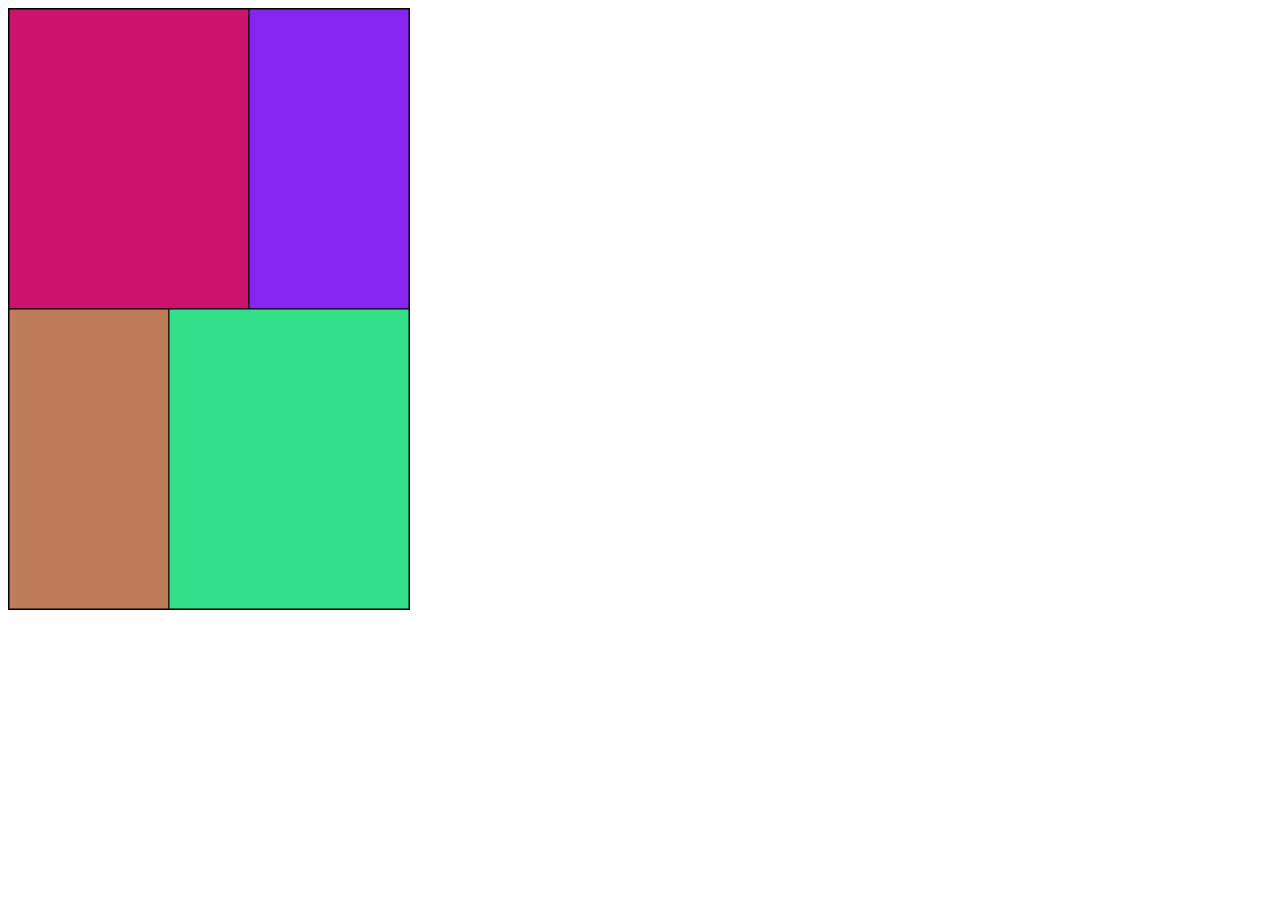
==== index.html @ 5c07c7ba "Primeiro commit" ====
<!DOCTYPE html>
<html lang="en">
<head>
    <meta charset="UTF-8">
    <meta name="viewport" content="width=device-width, initial-scale=1.0">
    <title>Canvas</title>
    <link rel="stylesheet" href="style.css">
</head>
<body>
    <canvas id="canvas" width="600" height="600"></canvas>
    <script src="fabric.min.js"></script>
    <script src="./rules.js"></script>
    <script src="script.js"></script>
</body>
</html>
---- style.css ----
canvas {
    border: 1px solid #000;
}
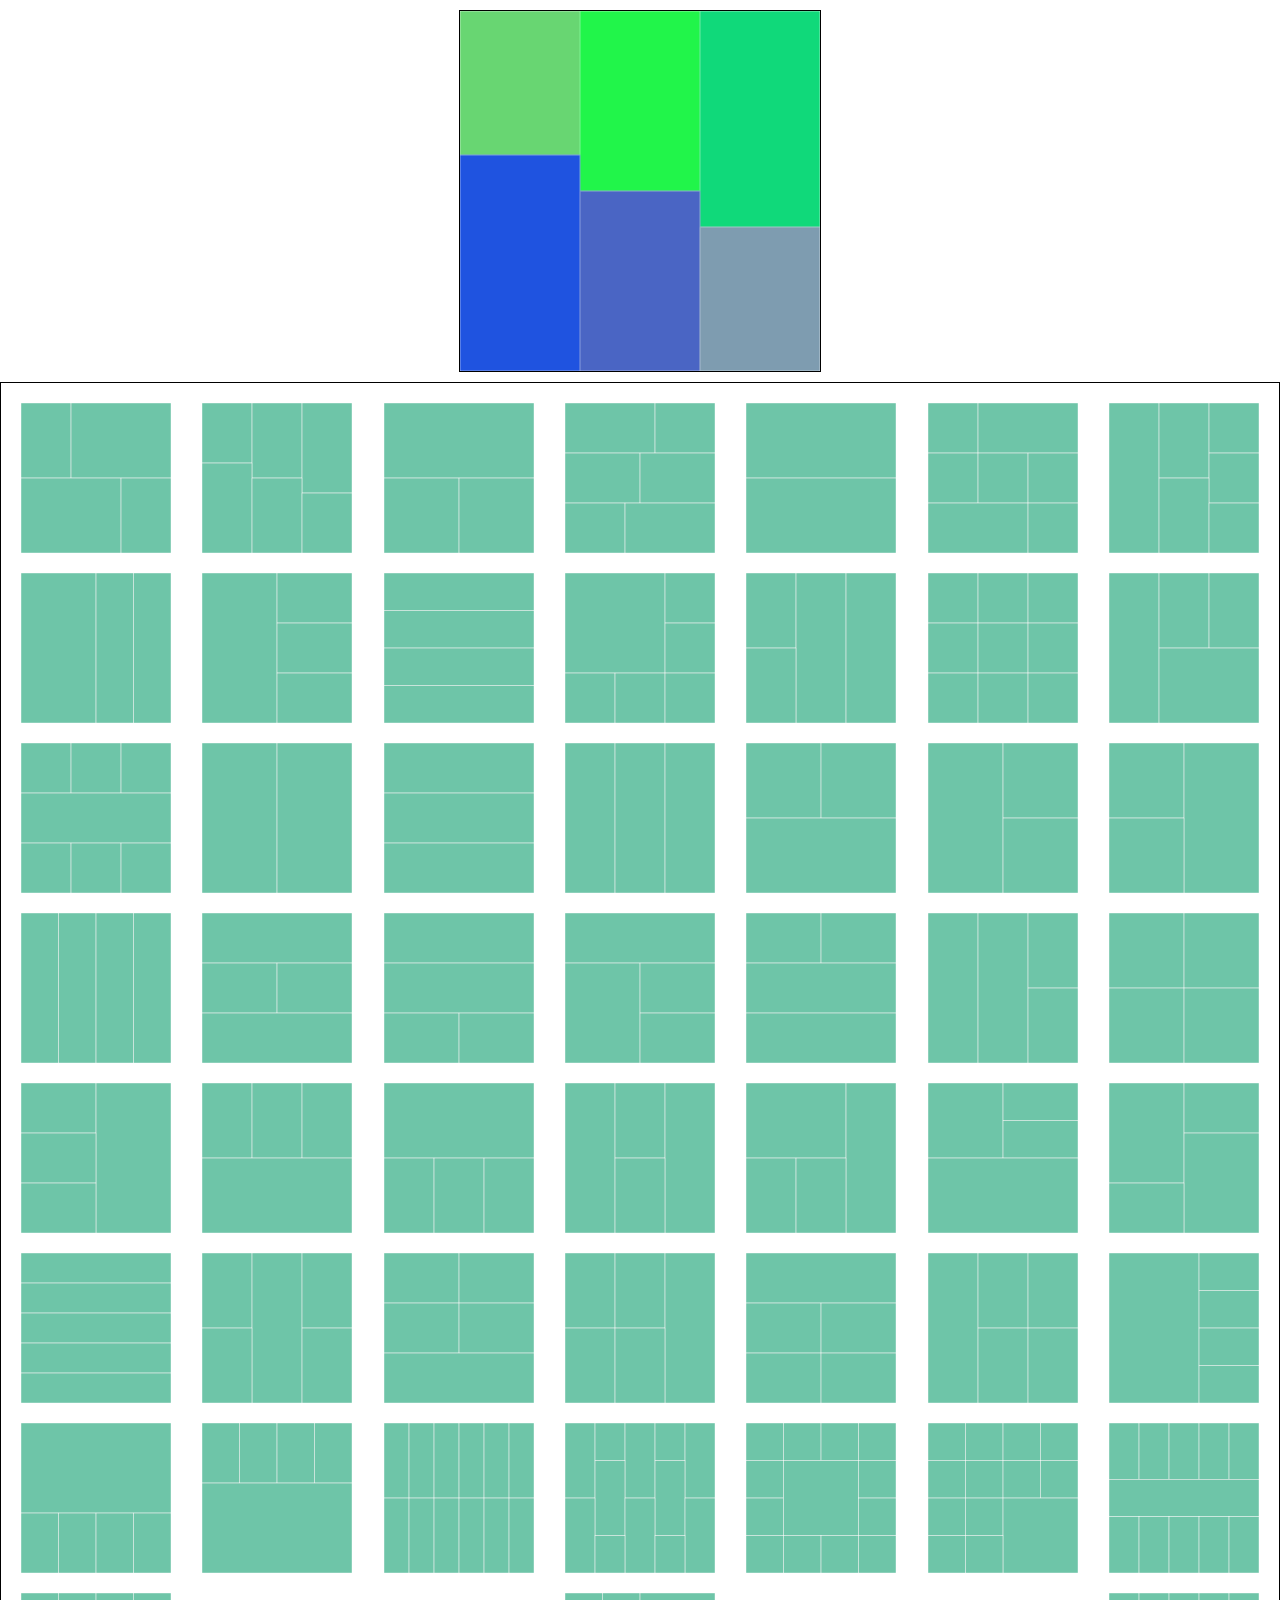
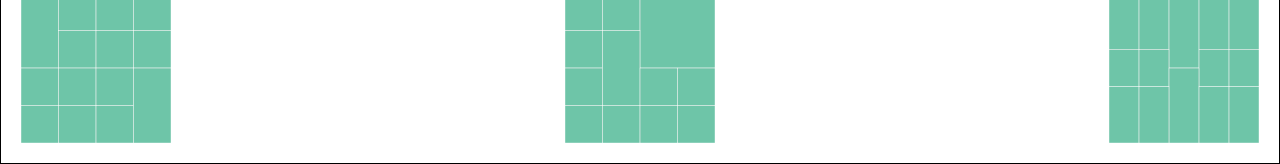
==== commit 78428d3e: "Novo sistema de grids." ====
--- a/index.html
+++ b/index.html
@@ -8,8 +8,9 @@
 </head>
 <body>
     <canvas id="canvas" width="600" height="600"></canvas>
-    <script src="fabric.min.js"></script>
+    <div id="grids"></div>
+    <script src="./fabric.min.js"></script>
     <script src="./rules.js"></script>
-    <script src="script.js"></script>
+    <script src="./script.js"></script>
 </body>
 </html>--- a/style.css
+++ b/style.css
@@ -1,3 +1,48 @@
-canvas {
+body {
+    padding: 0;
+    margin: 0;
+}
+
+.canvas-container {
     border: 1px solid #000;
+    margin: 10px auto;
+}
+
+#grids {
+    box-sizing: border-box;
+    width: 100%;
+    border: 1px solid #000;
+    padding: 10px;
+    display: flex;
+    flex-wrap: wrap;
+    justify-content: space-between;
+}
+
+.layout {
+    position: relative;
+    cursor: pointer;
+    width: 150px;
+    height: 150px;
+    margin: 10px;
+    opacity: 0.9;
+    background-color: rgb(127, 255, 212);
+    transition: all 200ms;
+}
+
+.layout:hover {
+    opacity: 1;
+}
+
+.layout:after {
+    content: '';
+    position: absolute;
+    top: 0;
+    left: 0;
+    width: 100%;
+    height: 100%;
+}
+
+.layout svg {
+    width: 100%;
+    height: 100%;
 }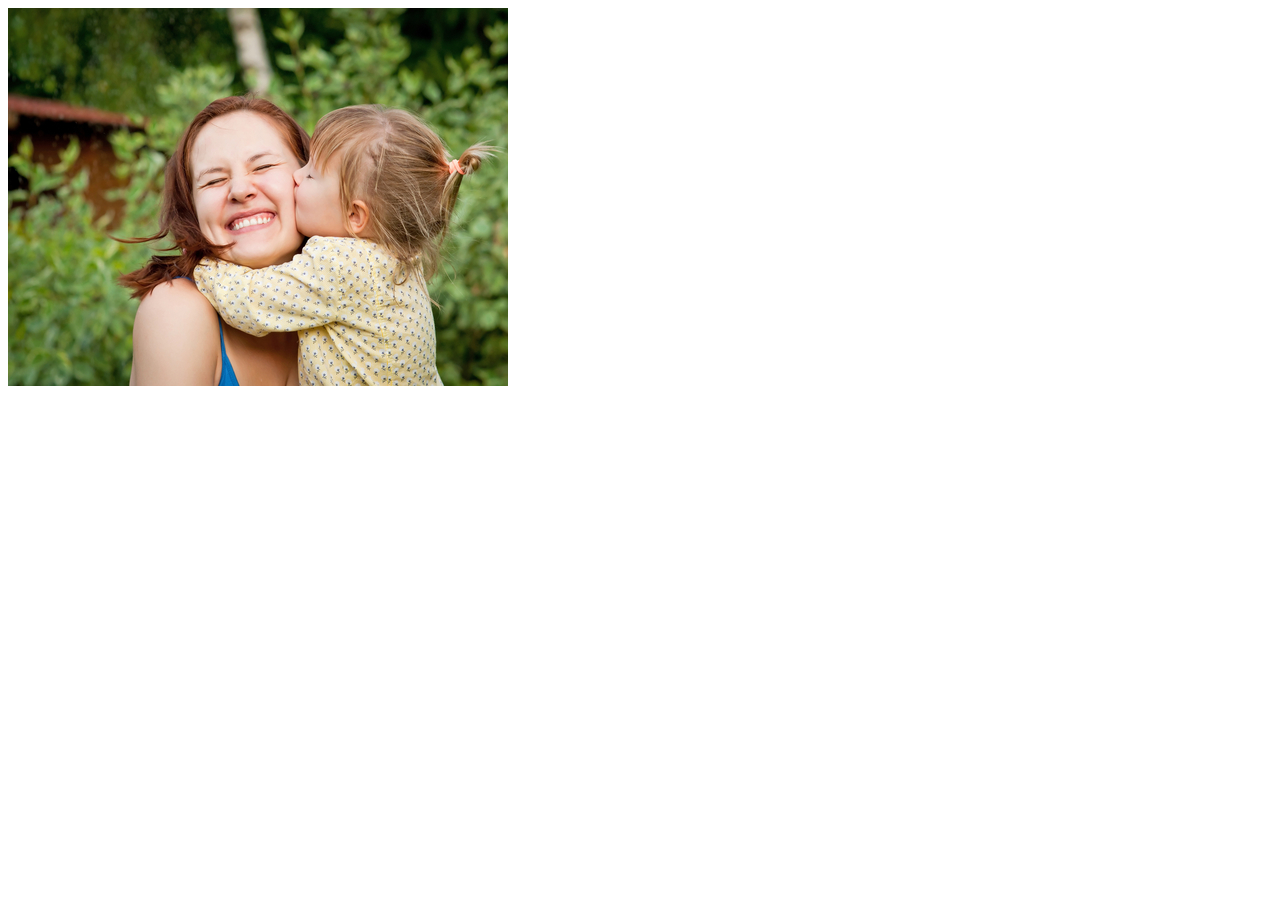
==== commit 906c298d: "Primeiro commit" ====
--- a/index.html
+++ b/index.html
@@ -2,15 +2,13 @@
 <html lang="en">
 <head>
     <meta charset="UTF-8">
+    <meta http-equiv="X-UA-Compatible" content="IE=edge">
     <meta name="viewport" content="width=device-width, initial-scale=1.0">
-    <title>Canvas</title>
-    <link rel="stylesheet" href="style.css">
+    <title>Teste de Effects</title>
 </head>
 <body>
-    <canvas id="canvas" width="600" height="600"></canvas>
-    <div id="grids"></div>
+    <canvas id="c" width="500" height="500"></canvas>
     <script src="./fabric.min.js"></script>
-    <script src="./rules.js"></script>
-    <script src="./script.js"></script>
+    <script src="./js/index.js"></script>
 </body>
 </html>